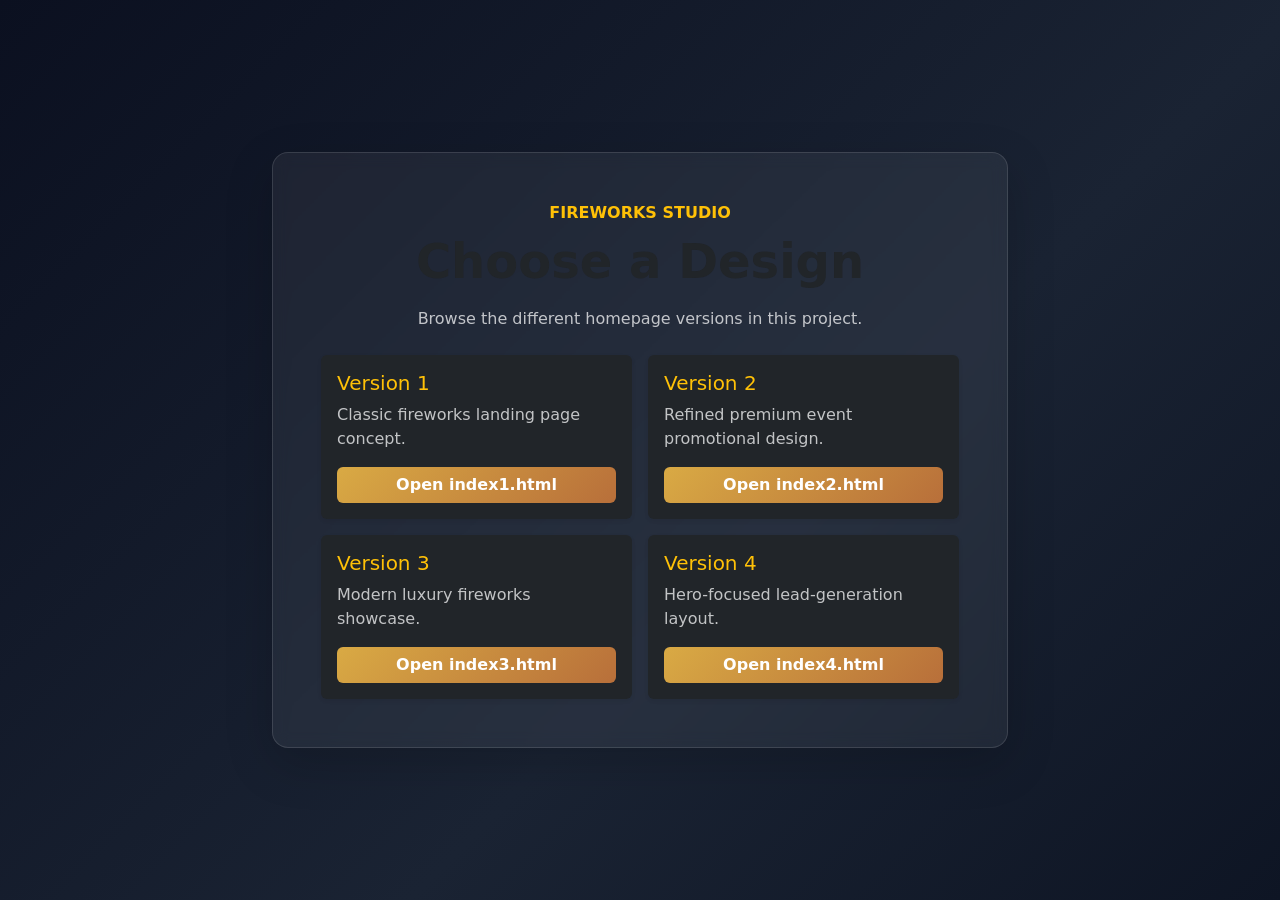
==== index.html @ 79386a67 "initialize" ====
<!DOCTYPE html>
<html lang="en">
  <head>
    <meta charset="UTF-8" />
    <meta name="viewport" content="width=device-width, initial-scale=1.0" />
    <title>Firework Website Variations</title>
    <link
      href="https://cdn.jsdelivr.net/npm/bootstrap@5.3.2/dist/css/bootstrap.min.css"
      rel="stylesheet"
    />
    <style>
      body {
        background: linear-gradient(135deg, #0b1020, #1a2333 60%, #0e1524);
        min-height: 100vh;
        color: #fff;
      }

      .page-wrap {
        min-height: 100vh;
        display: flex;
        align-items: center;
        justify-content: center;
      }

      .card {
        background: rgba(255, 255, 255, 0.06);
        border: 1px solid rgba(255, 255, 255, 0.12);
        backdrop-filter: blur(8px);
      }

      .btn-gold {
        background: linear-gradient(135deg, #d9aa44, #b86f3a);
        border: none;
        color: #fff;
        font-weight: 600;
      }

      .btn-gold:hover {
        background: linear-gradient(135deg, #eabf67, #cb7d4d);
        color: #fff;
      }
    </style>
  </head>
  <body>
    <div class="page-wrap">
      <div class="container">
        <div class="row justify-content-center">
          <div class="col-lg-8">
            <div class="card shadow-lg rounded-4 p-4 p-md-5">
              <div class="text-center mb-4">
                <p class="text-uppercase text-warning fw-semibold mb-2">Fireworks Studio</p>
                <h1 class="display-5 fw-bold mb-3">Choose a Design</h1>
                <p class="text-light opacity-75 mb-0">
                  Browse the different homepage versions in this project.
                </p>
              </div>

              <div class="row g-3">
                <div class="col-md-6">
                  <div class="card h-100 bg-dark border-0 shadow-sm">
                    <div class="card-body d-flex flex-column">
                      <h5 class="card-title text-warning">Version 1</h5>
                      <p class="card-text text-light opacity-75">Classic fireworks landing page concept.</p>
                      <a href="index1.html" class="btn btn-gold mt-auto">Open index1.html</a>
                    </div>
                  </div>
                </div>

                <div class="col-md-6">
                  <div class="card h-100 bg-dark border-0 shadow-sm">
                    <div class="card-body d-flex flex-column">
                      <h5 class="card-title text-warning">Version 2</h5>
                      <p class="card-text text-light opacity-75">Refined premium event promotional design.</p>
                      <a href="index2.html" class="btn btn-gold mt-auto">Open index2.html</a>
                    </div>
                  </div>
                </div>

                <div class="col-md-6">
                  <div class="card h-100 bg-dark border-0 shadow-sm">
                    <div class="card-body d-flex flex-column">
                      <h5 class="card-title text-warning">Version 3</h5>
                      <p class="card-text text-light opacity-75">Modern luxury fireworks showcase.</p>
                      <a href="index3.html" class="btn btn-gold mt-auto">Open index3.html</a>
                    </div>
                  </div>
                </div>

                <div class="col-md-6">
                  <div class="card h-100 bg-dark border-0 shadow-sm">
                    <div class="card-body d-flex flex-column">
                      <h5 class="card-title text-warning">Version 4</h5>
                      <p class="card-text text-light opacity-75">Hero-focused lead-generation layout.</p>
                      <a href="index4.html" class="btn btn-gold mt-auto">Open index4.html</a>
                    </div>
                  </div>
                </div>
              </div>
            </div>
          </div>
        </div>
      </div>
    </div>

    <script src="https://cdn.jsdelivr.net/npm/bootstrap@5.3.2/dist/js/bootstrap.bundle.min.js"></script>
  </body>
</html>
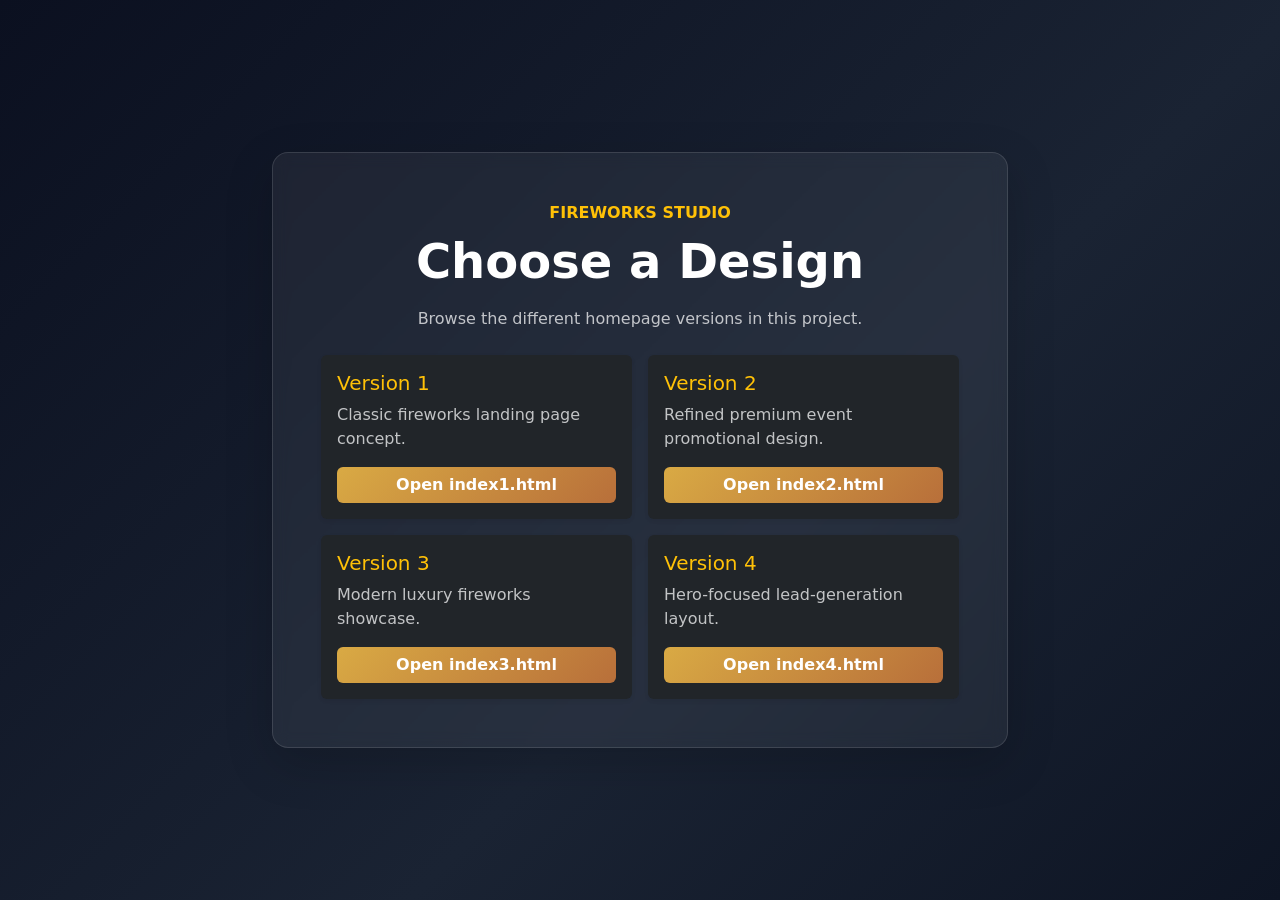
==== commit b6ee3fb5: "correct the font-color" ====
--- a/index.html
+++ b/index.html
@@ -49,7 +49,7 @@
             <div class="card shadow-lg rounded-4 p-4 p-md-5">
               <div class="text-center mb-4">
                 <p class="text-uppercase text-warning fw-semibold mb-2">Fireworks Studio</p>
-                <h1 class="display-5 fw-bold mb-3">Choose a Design</h1>
+                <h1 class="display-5 fw-bold mb-3 text-white">Choose a Design</h1>
                 <p class="text-light opacity-75 mb-0">
                   Browse the different homepage versions in this project.
                 </p>
